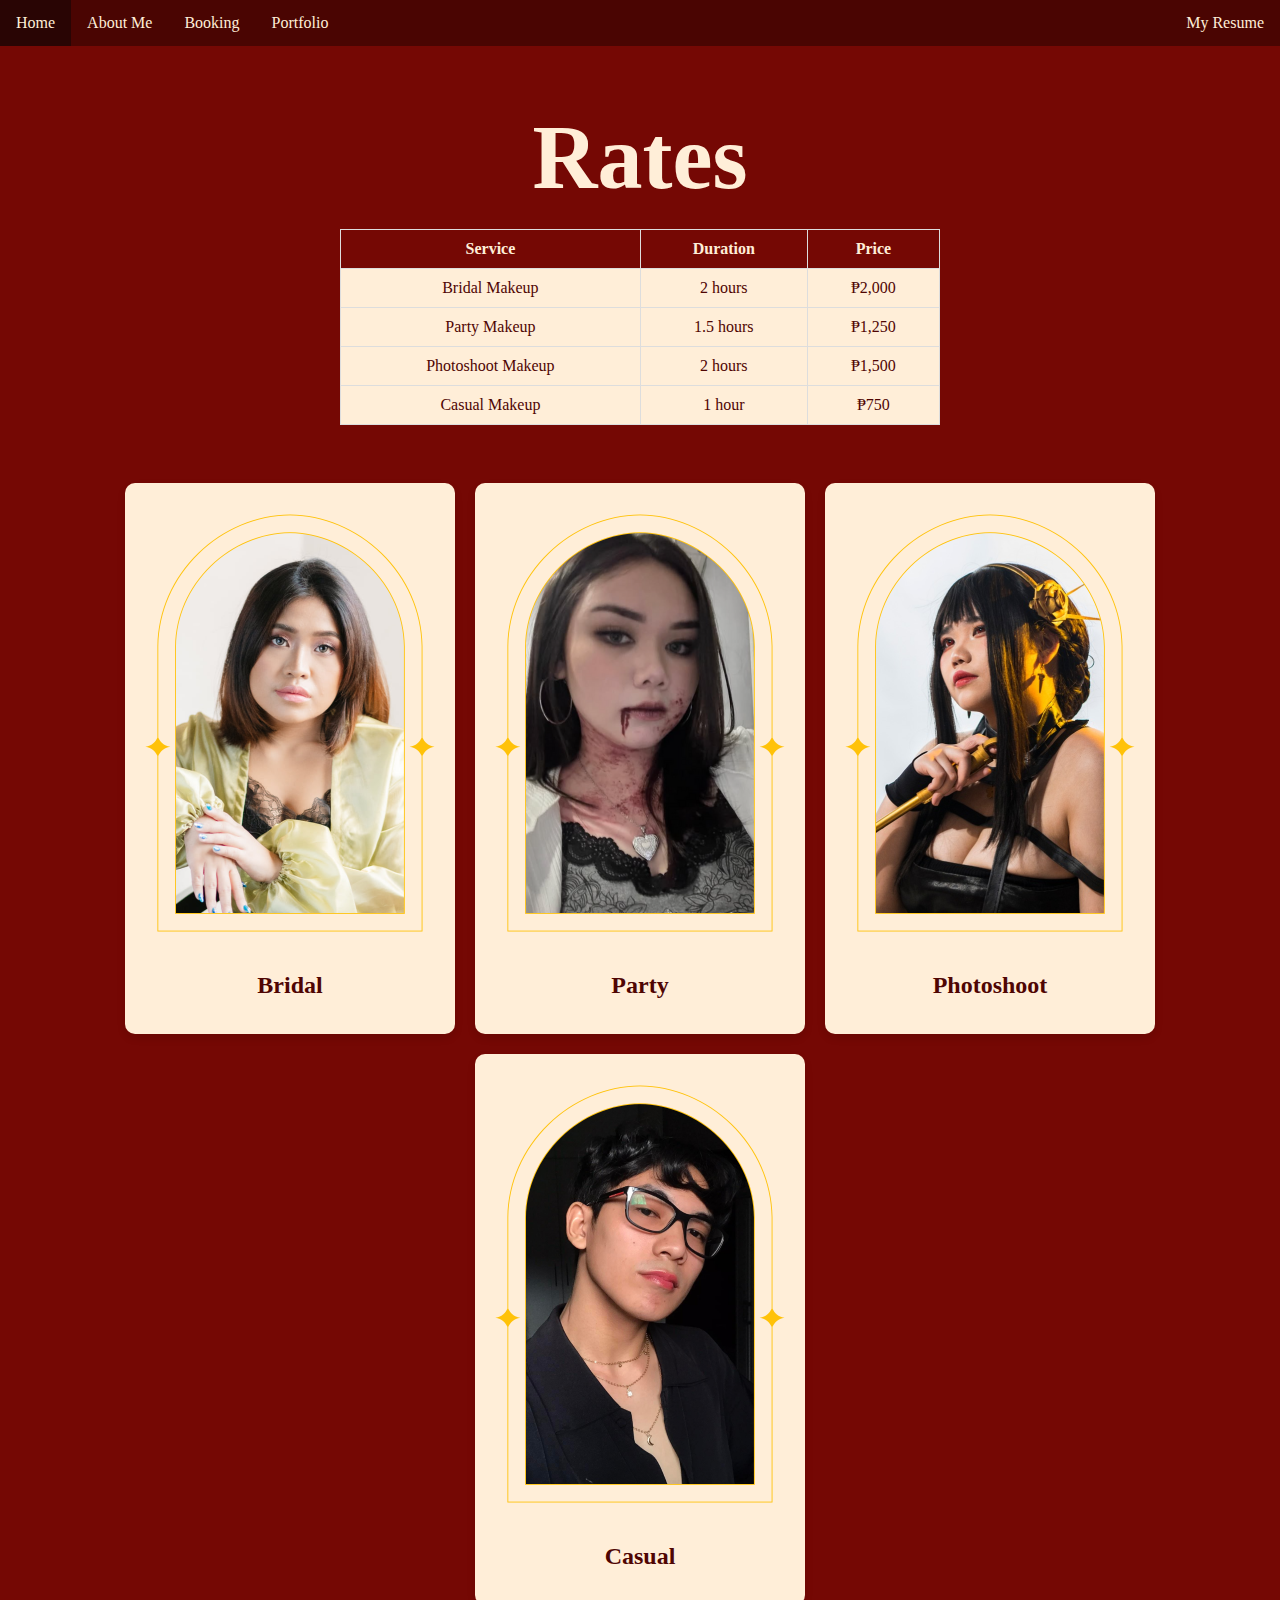
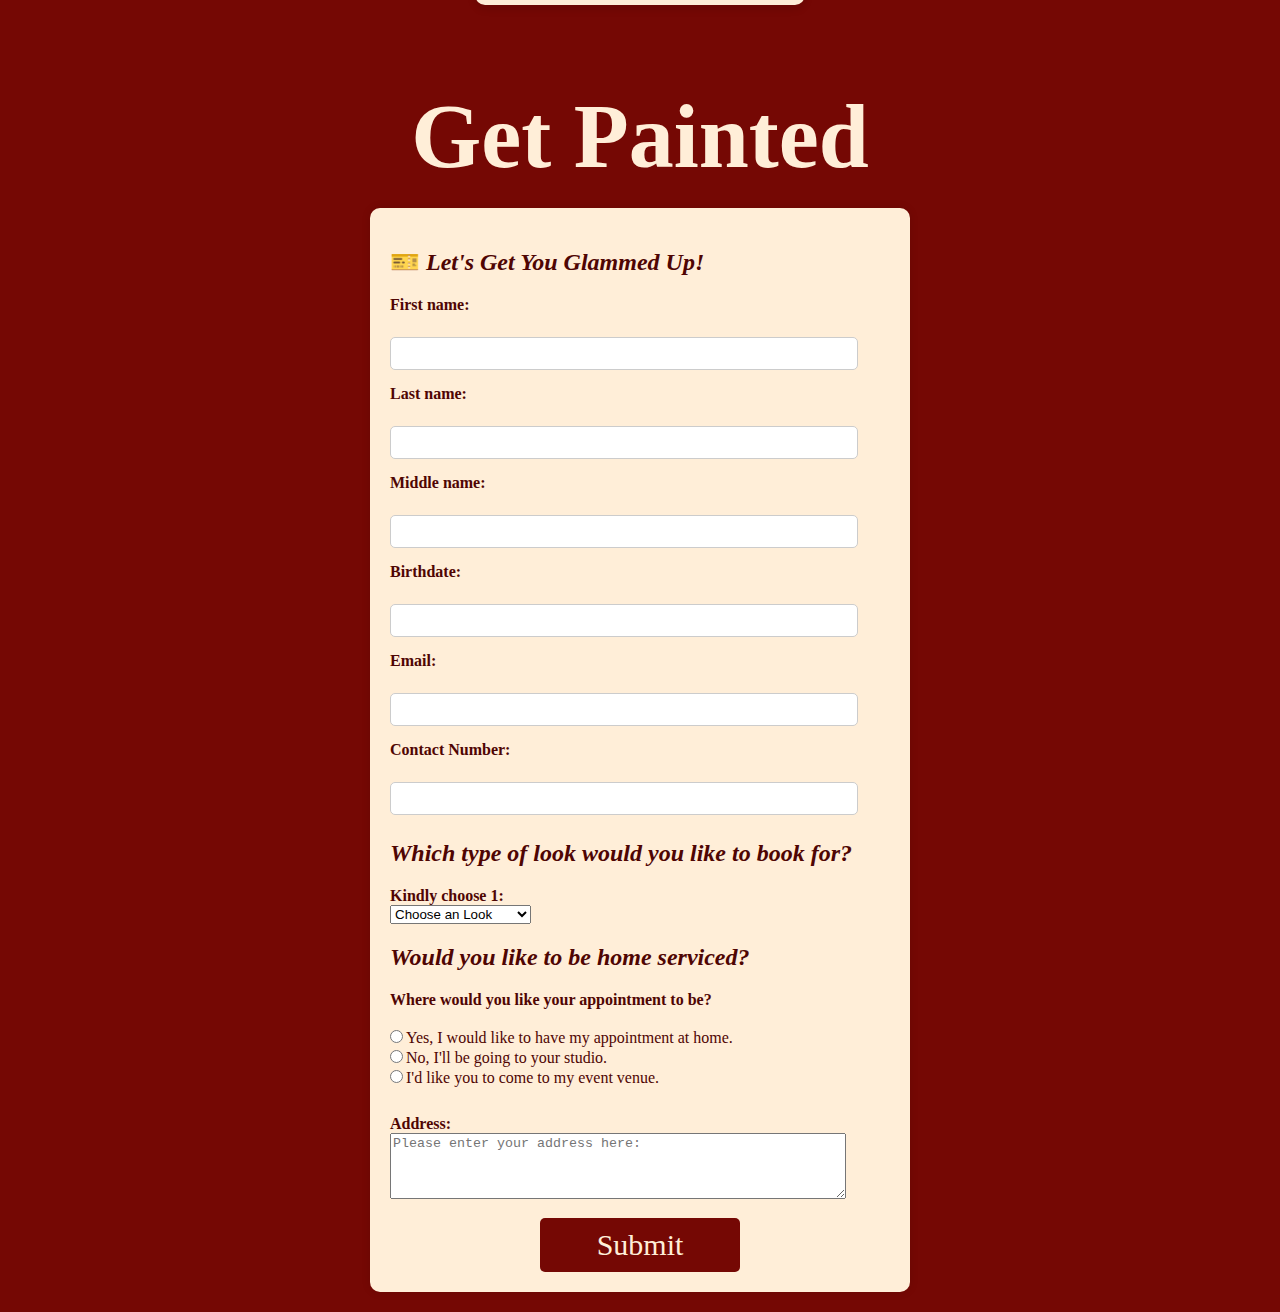
==== booking.html @ 461b401b "full website" ====
<!DOCTYPE html>
<html lang="en">
<head>
    <meta charset="UTF-8">
    <meta name="viewport" content="width=device-width, initial-scale=1.0">
    <title>Deni's Portfolio</title>
    <link rel="stylesheet" href="bookingcss.css">
</head>
<body>
<ul>
    <li><a href="home.html">Home</a></li>
    <li><a href= "aboutme.html">About Me</a></li>
    <li><a href="booking.html">Booking</a></li>
    <li><a href="portfolio.html">Portfolio</a></li>
    <li style="float:right"><a class="active" href="https://www.canva.com/design/DAGfblkKmt4/ziwtlzLshDojnn_Mk_Nx5w/edit?utm_content=DAGfblkKmt4&utm_campaign=designshare&utm_medium=link2&utm_source=sharebutton">My Resume</a></li>
</ul>

<script src="bookingjs.js"></script>

<h1>Rates</h1>
<table>
    <tr>
        <th>Service</th>
        <th>Duration</th>
        <th>Price</th>
    </tr>
    <tr>
        <td>Bridal Makeup</td>
        <td>2 hours</td>
        <td>₱2,000</td>
    </tr>
    <tr>
        <td>Party Makeup</td>
        <td>1.5 hours</td>
        <td>₱1,250</td>
    </tr>
    <tr>
        <td>Photoshoot Makeup</td>
        <td>2 hours</td>
        <td>₱1,500</td>
    </tr>
    <tr>
        <td>Casual Makeup</td>
        <td>1 hour</td>
        <td>₱750</td>
    </tr>
</table>
<br>
<div class="examplescontainer">
    <div class="bridal">
        <img src="bridal.png" alt="bridal makeup">
        <h2>Bridal</h2>
    </div>
    <div class="party">
        <img src="party.png" alt="party makeup">
        <h2>Party</h2>
    </div>
    <div class="photoshoot">
        <img src="photoshoot.png" alt="photoshoot makeup">
        <h2>Photoshoot</h2>
    </div>
    <div class="casual">
        <img src="casual.png" alt="casual makeup">
        <h2>Casual</h2>
    </div>
</div>

<h1>Get Painted</h1>
<div class="bookingform">
    <h2>&#127915; <i>Let's Get You Glammed Up!</i></h2>
    <form>
        <label for="fname">First name:</label><br>
        <input type="text" id="fname" name="fname"><br>
        
        <label for="lname">Last name:</label><br>
        <input type="text" id="lname" name="lname"><br>
        
        <label for="mname">Middle name:</label><br>
        <input type="text" id="mname" name="mname"><br>
        
        <label for="birthdate">Birthdate:</label><br>
        <input type="text" id="birthdate" name="birthdate"><br>
        
        <label for="email">Email:</label><br>
        <input type="text" id="email" name="email"><br>

        <label for="number">Contact Number:</label><br>
        <input type="text" id="number" name="number"><br>
        
       <h2><i>Which type of look would you like to book for?</i></h2>
        <label for="appointmentoptions">Kindly choose 1:</label>
        <select id="appointmentoptions" name="appointmentoptions">
        <option value="option1">Choose an Look</option>
        <option value="option2">Casual Makeup</option>
        <option value="option3">Photoshoot Makeup</option>
        <option value="option4">Party Makeup</option>
        <option value="option5">Bridal Makeup</option>
        </select>

        <h2><i>Would you like to be home serviced?</i></h2>
        <div class="radioLeft">
            <label for="choice" id="yesnobut">Where would you like your appointment to be?</label><br>
            <input type="radio" id="homeserviced" name="choice" value="homeserviced">Yes, I would like to have my appointment at home.<br>
            <input type="radio" id="studiobooking" name="choice" value="studiobooking">No, I'll be going to your studio.<br>
            <input type="radio" id="venueservice" name="choice" value="venueservice">I'd like you to come to my event venue.<br>
        </div>
        <br>
        <label for="Address">Address:</label>
        <textarea id="Address" name="Address" rows="4" cols="50" placeholder="Please enter your address here:"></textarea>
        <br>
        <button type="submit">Submit</button>
    </form>
</div>
</body>
</html>
---- bookingcss.css ----
body {
    font-family: Playfair Display;
    background-color:#750804;
    color: #4f0503;
    text-align: center;
    margin: 0;
}


ul {
    list-style-type: none;
    margin: 0;
    padding: 0;
    overflow: hidden;
    background-color: #4a0502;
  }
  
  li {
    float: left;
    font-size: 16px;
  }
  
  li a {
    display: block;
    color: #ffeed8;
    text-align: center;
    padding: 14px 16px;
    text-decoration: none;
  }
  
  li a:hover {
    background-color: #290504;
  }

h1{
    font-family: Luxurious Script;
    color: #ffeed8;
    font-size: 90px;
    margin-bottom: 0%;
}


table {
    width: 90%;
    max-width: 600px;
    margin: 20px auto;
    border-collapse: collapse;
    background-color: #ffeed8;
}

th, td {
    padding: 10px;
    border: 1px solid #ddd;
}

th {
    background-color: #750804;
    color: #ffeed8
}

.bookingform {
    background: #ffeed8;
    padding: 20px;
    margin: 20px auto;
    width: 90%;
    max-width: 500px;
    border-radius: 10px;
    box-shadow: 0px 0px 10px rgba(0, 0, 0, 0.1);
    text-align: left;
}

.bookingform h1 {
    text-align: center;
    color: #750804;
}

label {
    font-weight: bold;
    display: block;
    margin-top: 10px;
}

input[type="text"], input[type="email"] {
    width: 100%;
    padding: 8px;
    margin: 5px 0;
    border: 1px solid #ccc;
    border-radius: 5px;
}

button {
    background-color: #750804;
    color: #ffeed8;
    padding: 10px 15px;
    border: none;
    border-radius: 5px;
    cursor: pointer;
    width: 90%;
    max-width: 200px; 
    margin: 15px auto 0; 
    display: block; 
    text-align: center;
    font-family: Luxurious Script;
    font-size: 30px;
}

button:hover {
    background-color: #4a0502;
}

@media (max-width: 600px) {
    body {
        padding: 10px;
    }
    
    table {
        width: 100%;
        font-size: 14px;
    }
    
    .bookingform {
        width: 100%;
        padding: 15px;
    }
    
    input[type="text"], input[type="email"] {
        font-size: 14px;
    }
    
    button {
        font-size: 16px;
    }
}

#fname {
    width: 90%;
}

#lname {
    width: 90%;
}

#mname {
    width: 90%;
}

#birthdate {
    width: 90%;
}

#email{
    width: 90%;
}

#Address{
    width: 90%;
}

#number{
    width: 90%;
}


.radioLeft {
    text-align: left;
    display: block;
}

.radioLeft input {
    margin-left: 0;
}

.examplescontainer {
    display: flex;
    flex-wrap: wrap;
    justify-content: center;
    gap: 20px; 
    padding: 20px;
}

.examplescontainer div {
    flex: 1 1 calc(25% - 20px);
    max-width: 300px; 
    text-align: center;
    background-color: #ffeed8;
    padding: 15px;
    border-radius: 10px;
    box-shadow: 0 4px 8px rgba(0, 0, 0, 0.1);
}

.examplescontainer img {
    width: 100%;
    height: auto;
    border-radius: 8px;
}


@media (max-width: 900px) {
    .examplescontainer div {
        flex: 1 1 calc(50% - 20px); 
    }
}

@media (max-width: 600px) {
    .examplescontainer {
        flex-direction: column;
        align-items: center;
    }

    .examplescontainer div {
        flex: 1 1 100%; 
        max-width: 100%; 
    }
}
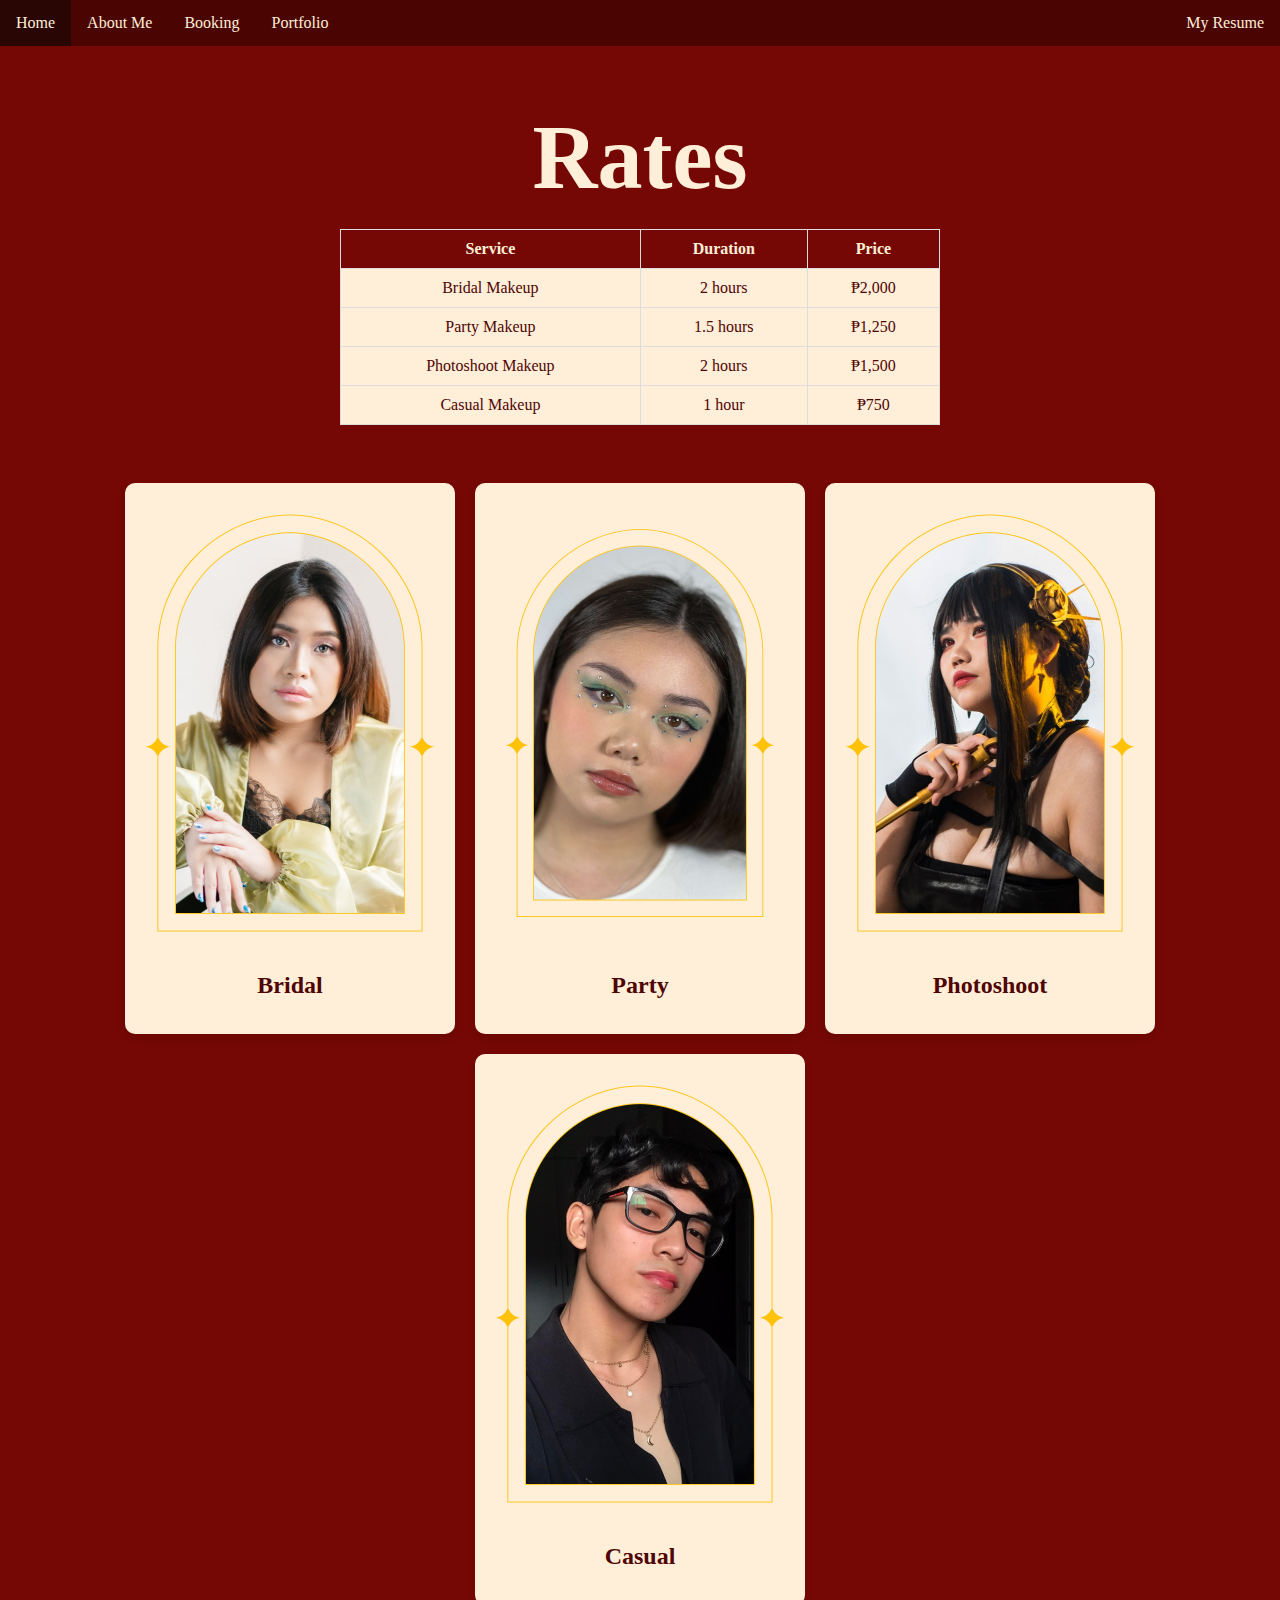
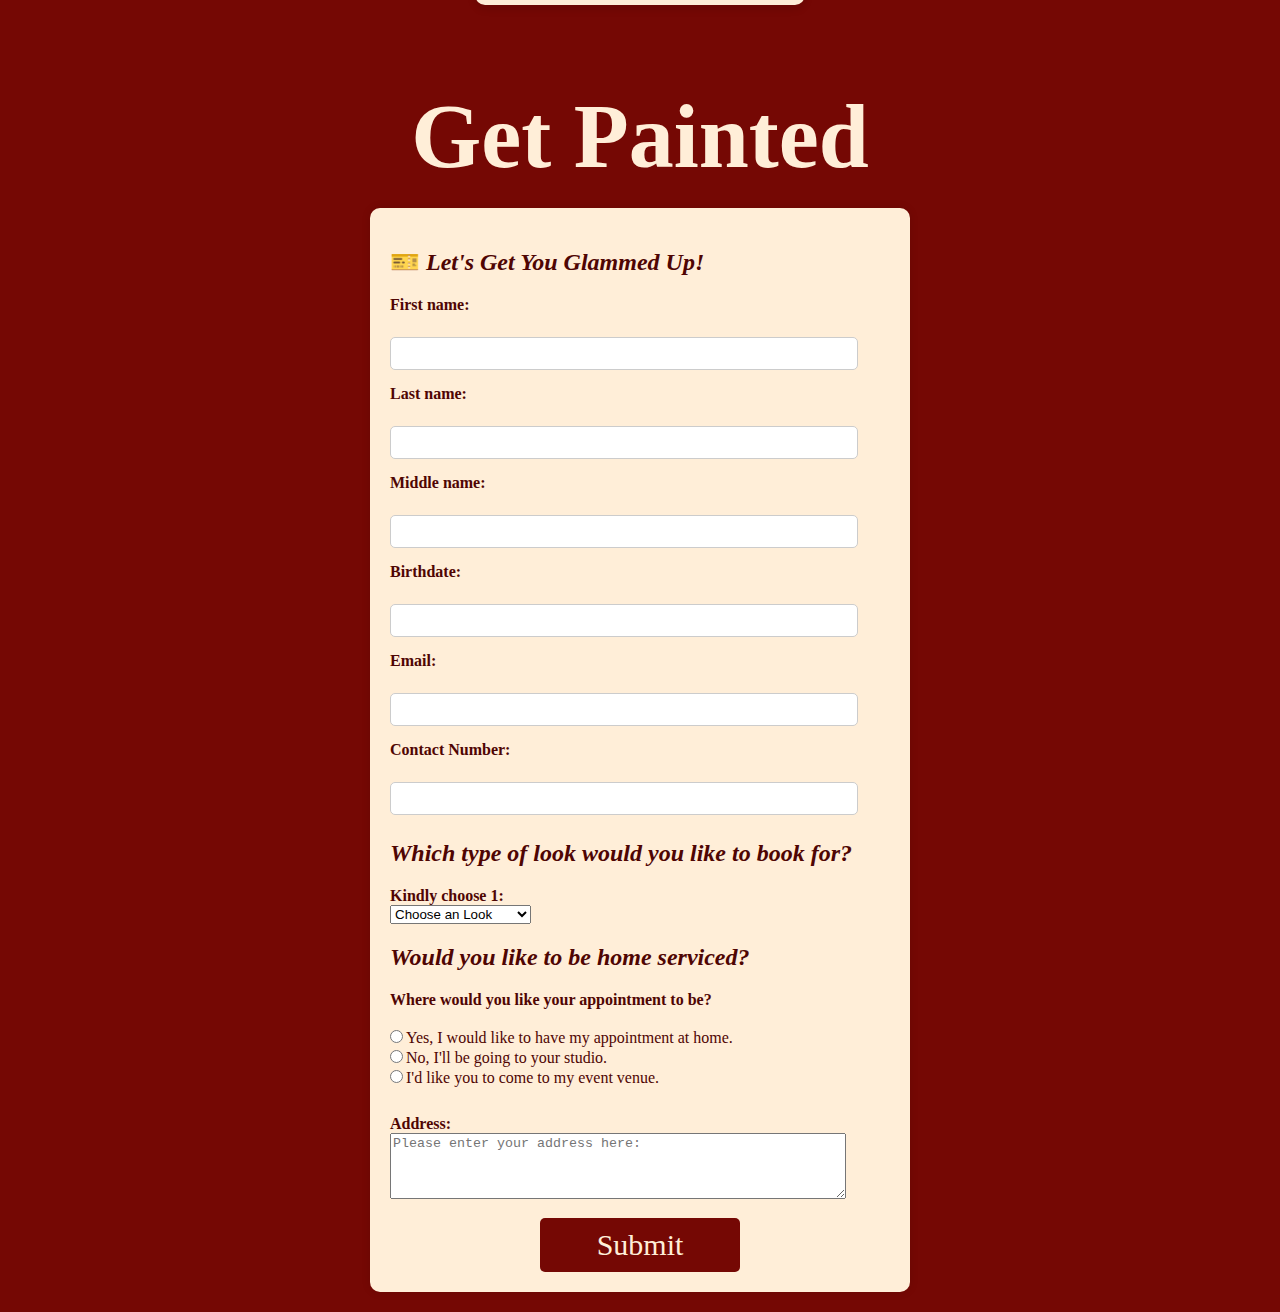
==== commit 2bcf1bd3: "bug update" ====
--- a/booking.html
+++ b/booking.html
@@ -8,7 +8,7 @@
 </head>
 <body>
 <ul>
-    <li><a href="home.html">Home</a></li>
+    <li><a href="index.html">Home</a></li>
     <li><a href= "aboutme.html">About Me</a></li>
     <li><a href="booking.html">Booking</a></li>
     <li><a href="portfolio.html">Portfolio</a></li>
